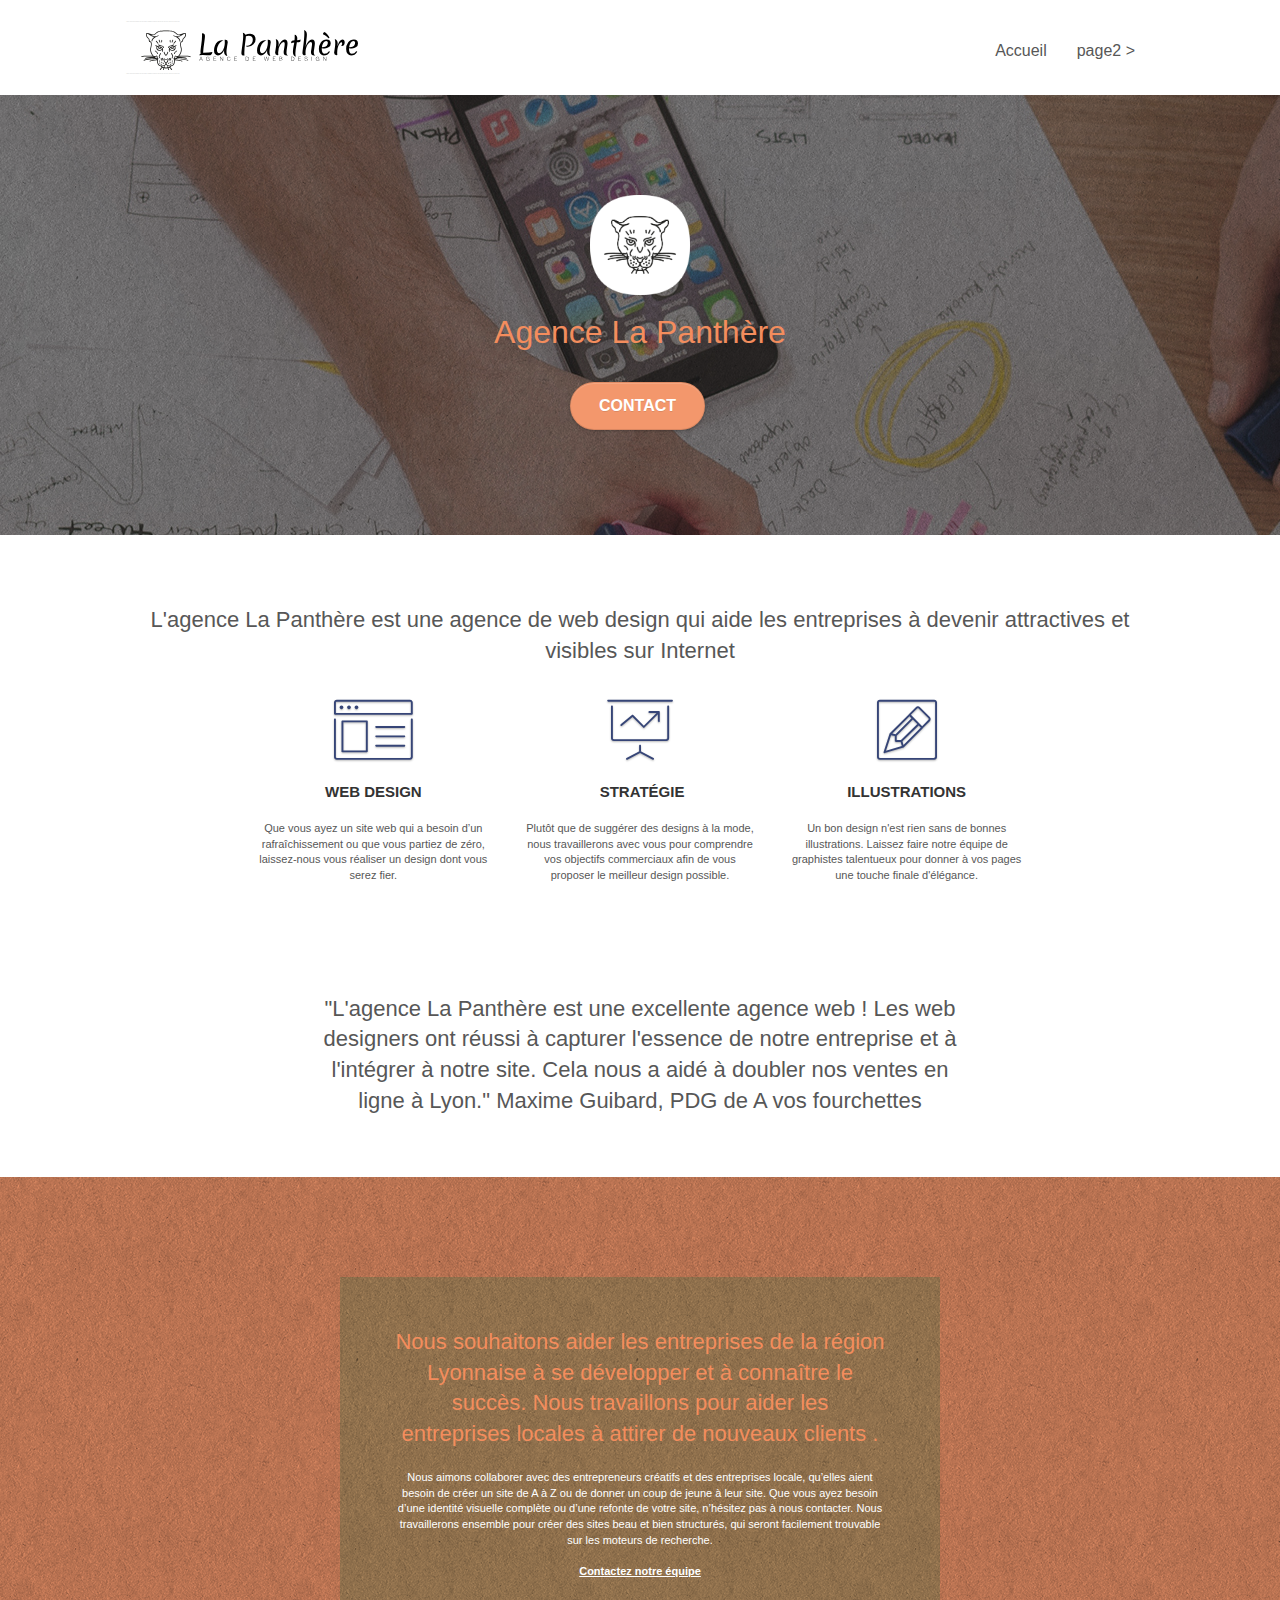
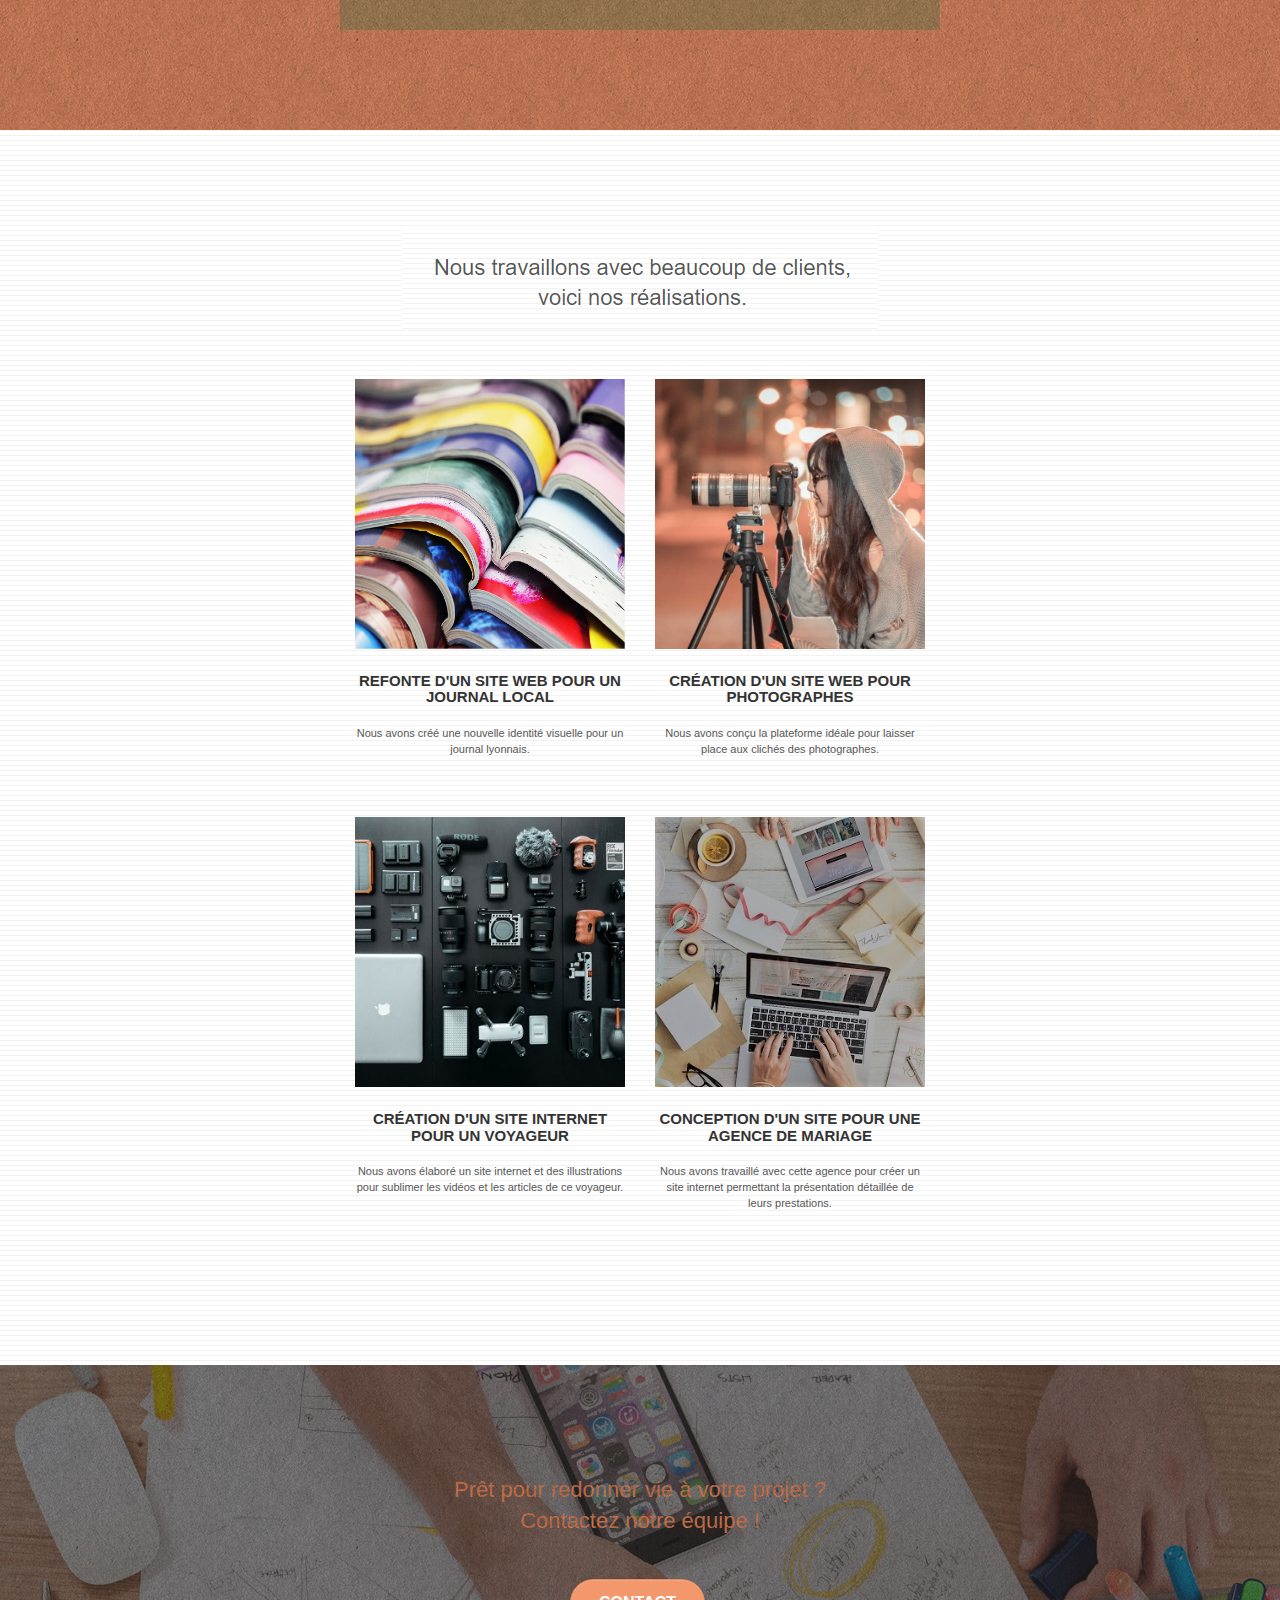
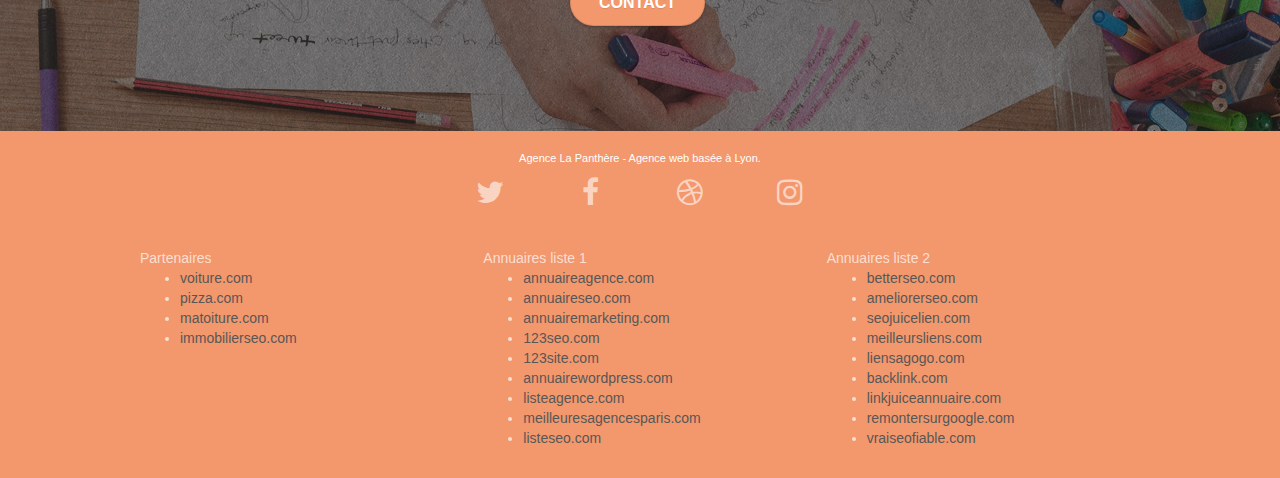
==== website/meta.html @ 82b10d83 "first commit" ====
<!DOCTYPE html>
<html lang="fr">
  <head>
    <meta charset="utf-8" />
    <meta
      name="keywords"
      content="
		agence, graphisme, design, agency, agence design, agence design lyon, ux design, webdesign
	"
    />
    <meta name="description" content="La Panthère, agence de design à Lyon. " />
    <meta
      property="og:description"
      content="La panthère, agence de design à Lyon"
    />
    <meta property="og:title" content="La panthère, agence de design" />
    <meta property="og:image" content="" />
    <meta property="og:url" content="https://lapanthere.com/" />

    <meta
      name="viewport"
      content="width=device-width, initial-scale=1.0, viewport-fit=cover"
    />
    <link rel="canonical" href="http://lapanthere.com/" />

    <link rel="shortcut icon" type="image/png" href="favicon.jpg" />

    <link rel="stylesheet" type="text/css" href="./css/bootstrap.css" />
    <link rel="stylesheet" type="text/css" href="style.css" />
    <link rel="stylesheet" type="text/css" href="./css/font-awesome.css" />
    <link rel="stylesheet" type="text/css" href="./css/et-line.css" />

    <script src="./js/jquery-2.1.0.js"></script>
    <script src="./js/bootstrap.js"></script>
    <script src="./js/blocs.js"></script>
    <script src="./js/jquery.touchSwipe.js" defer></script>
    <script src="./js/gmaps.js"></script>

    <title>La Panthère | Agence webdesign & graphisme à Lyon</title>

    <!-- Analytics -->

    <!-- Analytics END -->
  </head>
  <body>
    <!-- Principal conteneur -->
    <div class="page-container">
      <!-- bloc-0 -->
      <header class="bloc bgc-white l-bloc" id="bloc-0">
        <div class="container bloc-sm">
          <nav class="navbar row">
            <div class="navbar-header">
              <div class="keywords" style="color: #cccccc; font-size: 1px">
                Agence web à paris, stratégie web, web design, illustrations,
                design de site web, site web, web, internet, site internet, site
              </div>
              <a class="navbar-brand" href="index.html"
                ><img
                  src="img/agence-la-panthere-monochrome.svg"
                  alt="paris web design logo agence web meilleure agence"
                  height="40"
              /></a>
              <div class="keywords" style="color: #cccccc; font-size: 1px">
                Agence web à paris, stratégie web, web design, illustrations,
                design de site web, site web, web, internet, site internet, site
              </div>
              <button
                id="nav-toggle"
                type="button"
                class="ui-navbar-toggle navbar-toggle"
                data-toggle="collapse"
                data-target=".navbar-1"
              >
                <span class="sr-only">Toggle navigation</span
                ><span class="icon-bar"></span><span class="icon-bar"></span
                ><span class="icon-bar"></span>
              </button>
            </div>
            <div class="collapse navbar-collapse navbar-1 special-dropdown-nav">
              <ul class="site-navigation nav navbar-nav">
                <li>
                  <a href="index.html">Accueil</a>
                </li>
                <li></li>
                <li>
                  <a href="page2.html">page2 &gt;</a>
                </li>
              </ul>
            </div>
          </nav>
        </div>
      </header>
      <!-- bloc-0 END -->

      <!-- bloc-1-presentation -->
      <section
        class="bloc bgc-dark-slate-blue bg-banniere d-bloc bg-t-edge bloc-bg-texture texture-paper b-parallax"
        id="bloc-1-hero"
      >
        <div class="container bloc-lg">
          <div class="row tight-width-whitespace">
            <div class="col-sm-12">
              <img
                src="img/logo.png"
                class="center-block image-resize-mode"
                width="100"
                alt="Agence La Panthère, agence web paris, création logo paris"
              />
              <h1 class="text-center hero-bloc-text tc-white">
                Agence La Panthère
              </h1>
              <div class="text-center">
                <a
                  href="page2.html"
                  class="btn btn-lg btn-clean btn-rd cta-hero btn-atomic-tangerine"
                  id="cta-hero"
                  >Contact</a
                >
              </div>
            </div>
          </div>
        </div>
      </section>
      <!-- bloc-1-presentation END -->

      <!-- bloc-2-services -->
      <section class="bloc bgc-white l-bloc" id="bloc-2-services">
        <div class="container bloc-md">
          <div class="row">
            <div class="col-sm-12 text-center">
              <h2>
                L'agence La Panthère est une agence de web design qui aide les
                entreprises à devenir attractives et visibles sur Internet
              </h2>
            </div>
          </div>
          <div class="row voffset-lg med-width-whitespace">
            <div class="col-sm-4">
              <div class="text-center">
                <span
                  class="et-icon-browser sm-shadow icon-dark-slate-blue icons icon-lg"
                ></span>
              </div>
              <h3 class="mg-md text-center">Web design</h3>
              <p class="text-center">
                Que vous ayez un site web qui a besoin d&rsquo;un
                rafraîchissement ou que vous partiez de zéro, laissez-nous vous
                réaliser un design dont vous serez fier.
              </p>
            </div>
            <div class="col-sm-4">
              <div class="text-center">
                <span
                  class="et-icon-presentation sm-shadow icon-dark-slate-blue icons icon-lg"
                ></span>
              </div>
              <h3 class="mg-md text-center">&nbsp;Stratégie</h3>
              <p class="text-center">
                Plutôt que de suggérer des designs à la mode, nous travaillerons
                avec vous pour comprendre vos objectifs commerciaux afin de vous
                proposer le meilleur design possible.<br />
              </p>
            </div>
            <div class="col-sm-4">
              <div class="text-center">
                <span
                  class="et-icon-edit sm-shadow icon-dark-slate-blue icons icon-lg"
                ></span>
              </div>
              <h3 class="mg-md text-center">Illustrations</h3>
              <p class="text-center">
                Un bon design n'est rien sans de bonnes illustrations. Laissez
                faire notre équipe de graphistes talentueux pour donner à vos
                pages une touche finale d'élégance.
              </p>
            </div>
          </div>
          <div class="row voffset-lg voffset">
            <div class="col-xs-12 col-md-8 col-md-offset-2 text-center">
              <h2>
                "L'agence La Panthère est une excellente agence web ! Les web
                designers ont réussi à capturer l'essence de notre entreprise et
                à l'intégrer à notre site. Cela nous a aidé à doubler nos ventes
                en ligne à Lyon." Maxime Guibard, PDG de A vos fourchettes
              </h2>
            </div>
          </div>
        </div>
      </section>
      <!-- bloc-2-services END -->

      <!-- bloc-3-what-i-do -->
      <section
        class="bloc tc-white bgc-atomic-tangerine bg-presentation d-bloc bloc-bg-texture texture-paper b-parallax"
        id="bloc-3-what-i-do"
      >
        <div class="container bloc-lg">
          <div class="row tight-width-whitespace black-background">
            <div class="col-sm-12">
              <h2 class="mg-md text-center tc-white">
                Nous souhaitons aider les entreprises de la région Lyonnaise à
                se développer et à connaître le succès. Nous travaillons pour
                aider les entreprises locales à attirer de nouveaux clients .<br />
              </h2>
              <p class="text-center white">
                Nous aimons collaborer avec des entrepreneurs créatifs et des
                entreprises locale, qu’elles aient besoin de créer un site de A
                à Z ou de donner un coup de jeune à leur site. Que vous ayez
                besoin d’une identité visuelle complète ou d’une refonte de
                votre site, n’hésitez pas à nous contacter. Nous travaillerons
                ensemble pour créer des sites beau et bien structurés, qui
                seront facilement trouvable sur les moteurs de recherche.
                <br /><br /><a class="ltc-white bold-link" href="page2.html"
                  >Contactez notre équipe</a
                ><br />
              </p>
            </div>
          </div>
        </div>
      </section>
      <!-- bloc-3-what-i-do END -->

      <!-- bloc-4-portfolio -->
      <section
        class="bloc bgc-white bg-lines-h2-bg bg-repeat l-bloc"
        id="bloc-4-portfolio"
      >
        <div class="container bloc-lg">
          <div class="row">
            <div class="col-sm-12 text-center">
              <img
                alt="agence web, agence web paris, web design paris, stratégie web"
                src="img/title2.png"
              />
            </div>
          </div>
          <div class="row tight-width-whitespace portfolio-row">
            <div class="col-sm-6">
              <a
                href="#"
                data-lightbox="img/1.jpg"
                data-gallery-id="gallery-1"
                data-caption="Refonte d'un site web pour un journal local"
                data-frame="snapshot-lb"
                ><img
                  src="img/1.jpg"
                  alt="paris web design logo agence web meilleure agence et refonte site web journal"
                  class="img-responsive portfolio-thumb"
              /></a>
              <h3 class="mg-md text-center">
                Refonte d'un site web pour un journal local
              </h3>
              <p class="text-center">
                Nous avons créé une nouvelle identité visuelle pour un journal
                lyonnais.
              </p>
            </div>
            <div class="col-sm-6">
              <a
                href="#"
                data-lightbox="img/2.jpg"
                data-gallery-id="gallery-1"
                data-caption="Création d'un site web pour photographes"
                data-frame="snapshot-lb"
                ><img
                  src="img/2.jpg"
                  class="img-responsive portfolio-thumb"
                  alt="paris web design logo agence web meilleure agence, Création d'un site web pour photographes"
              /></a>
              <h3 class="mg-md text-center">
                Création d'un site web pour photographes
              </h3>
              <p class="text-center">
                Nous avons conçu la plateforme idéale pour laisser place aux
                clichés des photographes.
              </p>
            </div>
          </div>
          <div class="row tight-width-whitespace portfolio-row">
            <div class="col-sm-6">
              <a
                href="#"
                data-lightbox="img/3.bmp"
                data-gallery-id="gallery-1"
                data-caption="Création d'un site internet pour un voyageur"
                data-frame="snapshot-lb"
                ><img
                  src="img/3.bmp"
                  class="img-responsive portfolio-thumb"
                  alt="paris web design logo agence web meilleure agence, Création d'un site web pour voyageur"
              /></a>
              <h3 class="mg-md text-center">
                Création d'un site internet pour un voyageur
              </h3>
              <p class="text-center">
                Nous avons élaboré un site internet et des illustrations pour
                sublimer les vidéos et les articles de ce voyageur.
              </p>
            </div>
            <div class="col-sm-6">
              <a
                href="#"
                data-lightbox="img/4.bmp"
                data-gallery-id="gallery-1"
                data-caption="Conception d'un site pour une agence de mariage"
                data-frame="snapshot-lb"
                ><img
                  src="img/4.bmp"
                  class="img-responsive portfolio-thumb"
                  alt="paris web design logo agence web meilleure agence, Création d'un site web pour agence de mariage"
              /></a>
              <h3 class="mg-md text-center">
                Conception d'un site pour une agence de mariage
              </h3>
              <p class="text-center">
                Nous avons travaillé avec cette agence pour créer un site
                internet permettant la présentation détaillée de leurs
                prestations.
              </p>
            </div>
          </div>
        </div>
      </section>
      <!-- bloc-4-portfolio END -->

      <!-- bloc-5-cta -->
      <section
        class="bloc bgc-dark-slate-blue bg-banniere d-bloc bloc-bg-texture texture-paper"
        id="bloc-5-cta"
      >
        <div class="container bloc-lg">
          <div class="row">
            <h2 class="mg-md text-center tc-white">
              Prêt pour redonner vie à votre projet ?<br />Contactez notre
              équipe !
            </h2>
            <div class="col-sm-12 text-center">
              <a
                href="page2.html"
                class="btn btn-atomic-tangerine btn-clean btn-rd btn-lg cta-hero"
                >Contact</a
              >
            </div>
          </div>
        </div>
      </section>
      <!-- bloc-5-cta END -->

      <!-- Footer - bloc-8 -->
      <footer class="bloc bgc-atomic-tangerine d-bloc" id="bloc-8">
        <div class="container bloc-sm">
          <div class="row">
            <div class="col-sm-12">
              <p class="text-center white">
                Agence La Panthère - Agence web basée à Lyon.<br />
              </p>
              <div class="row row-no-gutters social">
                <div class="col-sm-3">
                  <div class="text-center">
                    <a class="social" href="index.html"
                      ><span class="fa fa-twitter icon-md"></span
                    ></a>
                  </div>
                </div>
                <div class="col-sm-3">
                  <div class="text-center">
                    <a class="social" href="index.html"
                      ><span class="fa fa-facebook icon-md"></span
                    ></a>
                  </div>
                </div>
                <div class="col-sm-3">
                  <div class="text-center">
                    <a class="social" href="index.html"
                      ><span class="fa fa-dribbble icon-md"></span
                    ></a>
                  </div>
                </div>
                <div class="col-sm-3">
                  <div class="text-center">
                    <a class="social" href="index.html"
                      ><span class="fa fa-instagram icon-md"></span
                    ></a>
                  </div>
                </div>
                <div class="keywords" style="color: #f3976c">
                  Agence web à paris, stratégie web, web design, illustrations,
                  design de site web, site web, web, internet, site internet,
                  site
                </div>
              </div>
              <div class="row">
                <div class="col-sm-4">
                  Partenaires
                  <ul>
                    <li><a href="voiture.com">voiture.com</a></li>
                    <li><a href="pizza.com">pizza.com</a></li>
                    <li><a href="matoiture.com">matoiture.com</a></li>
                    <li><a href="immobilierseo.com">immobilierseo.com</a></li>
                  </ul>
                </div>
                <div class="col-sm-4">
                  Annuaires liste 1
                  <ul>
                    <li><a href="annuaireagence.com">annuaireagence.com</a></li>
                    <li><a href="annuaireseo.com">annuaireseo.com</a></li>
                    <li>
                      <a href="annuairemarketing.com">annuairemarketing.com</a>
                    </li>
                    <li><a href="123seoture.com">123seo.com</a></li>
                    <li><a href="123site.com">123site.com</a></li>
                    <li>
                      <a href="annuairewordpress.com">annuairewordpress.com</a>
                    </li>
                    <li><a href="listeagence.com">listeagence.com</a></li>
                    <li>
                      <a href="meilleuresagencesparis.com"
                        >meilleuresagencesparis.com</a
                      >
                    </li>
                    <li><a href="listeseo.com">listeseo.com</a></li>
                  </ul>
                </div>
                <div class="col-sm-4">
                  Annuaires liste 2
                  <ul>
                    <li><a href="betterseo.com">betterseo.com</a></li>
                    <li><a href="ameliorerseo.com">ameliorerseo.com</a></li>
                    <li><a href="seojuicelien.com">seojuicelien.com</a></li>
                    <li><a href="meilleursliens.com">meilleursliens.com</a></li>
                    <li><a href="liensagogo.com">liensagogo.com</a></li>
                    <li><a href="backlink.com">backlink.com</a></li>
                    <li>
                      <a href="linkjuiceannuaire.com">linkjuiceannuaire.com</a>
                    </li>
                    <li>
                      <a href="remontersurgoogle.com">remontersurgoogle.com</a>
                    </li>
                    <li><a href="vraiseofiable.com">vraiseofiable.com</a></li>
                  </ul>
                </div>
              </div>
            </div>
          </div>
        </div>
      </footer>
      <!-- Footer - bloc-8 END -->
    </div>
    <!-- Principal conteneur END -->
  </body>
</html>
---- website/style.css ----
body {
  margin: 0;
  padding: 0;
  background: #fff;
  overflow-x: hidden;
  -webkit-font-smoothing: antialiased;
  -moz-osx-font-smoothing: grayscale;
}

a,
button {
  transition: all 0.3s ease-in-out;
  outline: none !important;
}

a:hover {
  text-decoration: none;
  cursor: pointer;
}

#page-loading-blocs-notifaction {
  position: fixed;
  top: 0;
  bottom: 0;
  width: 100%;
  z-index: 100000;
  background: #ffffff url("img/pageload-spinner.gif") no-repeat center center;
}

.bloc {
  width: 100%;
  clear: both;
  background: 50% 50% no-repeat;
  padding: 0 50px;
  -webkit-background-size: cover;
  -moz-background-size: cover;
  -o-background-size: cover;
  background-size: cover;
  position: relative;
}

.bloc .container {
  padding-left: 0;
  padding-right: 0;
}

.bloc-lg {
  padding: 100px 50px;
}

.bloc-md {
  padding: 50px;
}

.bloc-sm {
  padding: 20px 50px;
}

.bg-center,
.bg-l-edge,
.bg-r-edge,
.bg-t-edge,
.bg-b-edge,
.bg-tl-edge,
.bg-bl-edge,
.bg-tr-edge,
.bg-br-edge,
.bg-repeat {
  -webkit-background-size: auto !important;
  -moz-background-size: auto !important;
  -o-background-size: auto !important;
  background-size: auto !important;
}

.bg-repeat {
  background: repeat;
}

.bg-t-edge {
  background: top no-repeat;
}

.bloc-bg-texture::before {
  content: "";
  background-size: 2px 2px;
  position: absolute;
  top: 0;
  bottom: 0;
  left: 0;
  right: 0;
}

.texture-paper::before {
  background: url("img/texture-paper.png");
  background-size: 280px 280px;
}

.b-parallax {
  background-attachment: fixed;
}

.d-bloc {
  color: rgba(255, 255, 255, 0.7);
}

.d-bloc button:hover {
  color: rgba(255, 255, 255, 0.9);
}

.d-bloc .icon-round,
.d-bloc .icon-square,
.d-bloc .icon-rounded,
.d-bloc .icon-semi-rounded-a,
.d-bloc .icon-semi-rounded-b {
  border-color: rgba(255, 255, 255, 0.9);
}

.d-bloc .divider-h span {
  border-color: rgba(255, 255, 255, 0.2);
}

.d-bloc .a-btn,
.d-bloc .navbar a,
.d-bloc .navbar-brand,
.d-bloc a .icon-sm,
.d-bloc a .icon-md,
.d-bloc a .icon-lg,
.d-bloc a .icon-xl,
.d-bloc h1 a,
.d-bloc h2 a,
.d-bloc h3 a,
.d-bloc h4 a,
.d-bloc h5 a,
.d-bloc h6 a,
.d-bloc p a {
  color: rgba(255, 255, 255, 0.6);
}

.d-bloc .a-btn:hover,
.d-bloc .navbar a:hover,
.d-bloc .navbar-brand:hover,
.d-bloc a:hover .icon-sm,
.d-bloc a:hover .icon-md,
.d-bloc a:hover .icon-lg,
.d-bloc a:hover .icon-xl,
.d-bloc h1 a:hover,
.d-bloc h2 a:hover,
.d-bloc h3 a:hover,
.d-bloc h4 a:hover,
.d-bloc h5 a:hover,
.d-bloc h6 a:hover,
.d-bloc p a:hover {
  color: rgba(255, 255, 255, 1);
}

.d-bloc .navbar-toggle .icon-bar {
  background: rgba(255, 255, 255, 1);
}

.d-bloc .btn-wire,
.d-bloc .btn-wire:hover {
  color: rgba(255, 255, 255, 1);
  border-color: rgba(255, 255, 255, 1);
}

.d-bloc .panel {
  color: rgba(0, 0, 0, 0.5);
}

.d-bloc .panel button:hover {
  color: rgba(0, 0, 0, 0.7);
}

.d-bloc .panel icon {
  border-color: rgba(0, 0, 0, 0.7);
}

.d-bloc .panel .divider-h span {
  border-color: rgba(0, 0, 0, 0.1);
}

.d-bloc .panel .a-btn {
  color: rgba(0, 0, 0, 0.6);
}

.d-bloc .panel .a-btn:hover {
  color: rgba(0, 0, 0, 1);
}

.d-bloc .panel .btn-wire,
.d-bloc .panel .btn-wire:hover {
  color: rgba(0, 0, 0, 0.7);
  border-color: rgba(0, 0, 0, 0.3);
}

.d-bloc .panel,
.l-bloc {
  color: rgba(0, 0, 0, 0.5);
}

.d-bloc .panel button:hover,
.l-bloc button:hover {
  color: rgba(0, 0, 0, 0.7);
}

.l-bloc .icon-round,
.l-bloc .icon-square,
.l-bloc .icon-rounded,
.l-bloc .icon-semi-rounded-a,
.l-bloc .icon-semi-rounded-b {
  border-color: rgba(0, 0, 0, 0.7);
}

.d-bloc .panel .divider-h span,
.l-bloc .divider-h span {
  border-color: rgba(0, 0, 0, 0.1);
}

.d-bloc .panel .a-btn,
.l-bloc .a-btn,
.l-bloc .navbar a,
.l-bloc .navbar-brand,
.l-bloc a .icon-sm,
.l-bloc a .icon-md,
.l-bloc a .icon-lg,
.l-bloc a .icon-xl,
.l-bloc h1 a,
.l-bloc h2 a,
.l-bloc h3 a,
.l-bloc h4 a,
.l-bloc h5 a,
.l-bloc h6 a,
.l-bloc p a {
  color: rgba(0, 0, 0, 0.6);
}

.d-bloc .panel .a-btn:hover,
.l-bloc .a-btn:hover,
.l-bloc .navbar a:hover,
.l-bloc .navbar-brand:hover,
.l-bloc a:hover .icon-sm,
.l-bloc a:hover .icon-md,
.l-bloc a:hover .icon-lg,
.l-bloc a:hover .icon-xl,
.l-bloc h1 a:hover,
.l-bloc h2 a:hover,
.l-bloc h3 a:hover,
.l-bloc h4 a:hover,
.l-bloc h5 a:hover,
.l-bloc h6 a:hover,
.l-bloc p a:hover {
  color: rgba(0, 0, 0, 1);
}

.l-bloc .navbar-toggle .icon-bar {
  color: rgba(0, 0, 0, 0.6);
}

.d-bloc .panel .btn-wire,
.d-bloc .panel .btn-wire:hover,
.l-bloc .btn-wire,
.l-bloc .btn-wire:hover {
  color: rgba(0, 0, 0, 0.7);
  border-color: rgba(0, 0, 0, 0.3);
}

.voffset {
  margin-top: 30px;
}

.voffset-lg {
  margin-top: 80px;
}

.row-no-gutters {
  margin-right: 0;
  margin-left: 0;
}

.row.row-no-gutters > [class^="col-"],
.row.row-no-gutters > [class*=" col-"] {
  padding-right: 0;
  padding-left: 0;
}

#bloc-1-hero h1 {
  font-size: 32px;
}

.navbar {
  margin-bottom: 0;
  z-index: 1;
}

.navbar-brand {
  height: auto;
  padding: 3px 15px;
  font-size: 25px;
  font-weight: normal;
  font-weight: 600;
  line-height: 44px;
}

.navbar-brand img {
  max-height: 200px;
  margin: 0 5px 0 0;
  display: inline;
}

.navbar-brand img[src$="svg"] {
  min-width: 100px;
}

.nav-center .navbar-brand img {
  margin: 0;
}

.navbar .nav {
  padding-top: 2px;
  margin-right: -16px;
  float: right;
  z-index: 1;
}

.nav > li {
  float: left;
  margin-top: 4px;
  font-size: 16px;
}

.navbar-nav .open .dropdown-menu > li > a {
  text-align: inherit;
}

.nav > li a:hover,
.nav > li a:focus {
  background: transparent;
}

.navbar-toggle {
  margin: 10px 10px 0 0;
  border: 0px;
}

.navbar-toggle:hover {
  background: transparent !important;
}

.navbar-toggle .icon-bar {
  background-color: rgba(0, 0, 0, 0.5);
  width: 26px;
}

.nav-invert .navbar .nav {
  float: left;
}

.nav-invert .navbar-header,
.nav-invert .navbar-brand {
  float: right;
  position: relative;
  z-index: 2;
}

@media (min-width: 768px) {
  .site-navigation {
    position: absolute;
    top: 50%;
    right: 20px;
    transform: translate(0, -50%);
    -webkit-transform: translateY(-50%);
  }
  .nav > li .dropdown-menu a,
  .nav > li .dropdown-menu a:hover {
    color: #484848;
  }
  .nav-invert .site-navigation {
    left: 0;
    right: 0;
  }
  .nav-center {
    text-align: center;
  }
  .nav-center .navbar-header {
    width: 100%;
  }
  .nav-center .navbar-header,
  .nav-center .navbar-brand,
  .nav-center .nav > li {
    float: none;
    display: inline-block;
  }
  .nav-center .site-navigation {
    position: relative;
    width: 100%;
    right: 0;
    margin-right: 0px;
    margin-top: 20px;
  }
  .nav-center.mini-nav .navbar-toggle {
    float: none;
    margin: 10px auto 0;
  }
}

.nav > li > .dropdown a {
  background: none !important;
  display: block;
  padding: 14px 15px;
}

nav .caret {
  margin: 0 5px;
}

.dropdown-menu .dropdown-menu {
  top: -8px;
  left: 100%;
}

.dropdown-menu .dropmenu-flow-right {
  top: 100%;
  left: 0;
  margin-left: -1px;
  border-top-left-radius: 0;
  border-top-right-radius: 0;
}

.dropdown-menu .dropdown span {
  border: 4px solid black;
  border-top-color: transparent;
  border-right-color: transparent;
  border-bottom-color: transparent;
  margin: 6px -5px 0 0 !important;
  float: right;
}

.mg-md {
  margin-top: 10px;
  margin-bottom: 20px;
}

.mg-lg {
  margin-top: 10px;
  margin-bottom: 40px;
}

.btn {
  margin: 0 5px 5px 0;
}

.btn.pull-right {
  margin: 0 0 5px 5px;
}

.btn-d,
.btn-d:hover,
.btn-d:focus {
  color: #fff;
  background: rgba(0, 0, 0, 0.3);
}

button {
  outline: none !important;
}

.btn-rd {
  border-radius: 40px;
}

.btn-clean {
  border: 1px solid rgba(0, 0, 0, 0.08);
  border-bottom-color: rgba(0, 0, 0, 0.1);
  text-shadow: 0 1px 0 rgba(0, 0, 1, 0.1);
  box-shadow: 0 1px 3px rgba(0, 0, 1, 0.25),
    inset 0 1px 0 0 rgba(255, 255, 255, 0.15);
}

.icon-md {
  font-size: 30px !important;
}

.icon-lg {
  font-size: 60px !important;
}

.sm-shadow {
  text-shadow: 0 1px 2px rgba(0, 0, 0, 0.3);
}

.panel-sq,
.panel-sq .panel-heading,
.panel-sq .panel-footer {
  border-radius: 0;
}

.panel-rd {
  border-radius: 30px;
}

.panel-rd .panel-heading {
  border-radius: 29px 29px 0 0;
}

.panel-rd .panel-footer {
  border-radius: 0 0 29px 29px;
}

.form-control {
  border-color: rgba(0, 0, 0, 0.1);
  box-shadow: none;
}

.scrollToTop {
  width: 40px;
  height: 40px;
  position: fixed;
  bottom: 20px;
  right: 20px;
  opacity: 0;
  z-index: 500;
  transition: all 0.3s ease-in-out;
}

.scrollToTop span {
  margin-top: 6px;
}

.showScrollTop {
  font-size: 14px;
  opacity: 1;
}

a[data-lightbox] {
  position: relative;
  display: block;
  text-align: center;
}

a[data-lightbox]:hover::before {
  content: "+";
  font-family: "HelveticaNeue-Light", "Helvetica Neue Light", "Helvetica Neue",
    Helvetica, Arial;
  font-size: 32px;
  width: 50px;
  height: 50px;
  margin-left: -25px;
  border-radius: 50%;
  background: rgba(0, 0, 0, 0.6);
  color: #fff;
  font-weight: 100;
  z-index: 1;
  position: absolute;
  top: 50%;
  transform: translateY(-50%);
  -webkit-transform: translateY(-50%);
}

a[data-lightbox]:hover img {
  opacity: 0.6;
  -webkit-animation-fill-mode: none;
  animation-fill-mode: none;
}

#lightbox-modal {
  display: flex;
  align-items: center;
}

#lightbox-modal .modal-dialog {
  width: 90%;
  max-width: 900px;
  margin: 0 auto 0;
}

#lightbox-modal .modal-dialog img {
  max-height: 90vh;
  margin: 0 auto;
}

.lightbox-caption {
  padding: 20px;
  color: #fff;
  background: rgba(0, 0, 0, 0.5);
  position: absolute;
  left: 15px;
  right: 15px;
  bottom: 5px;
}

.close-lightbox {
  color: #fff;
  font-size: 30px;
  position: absolute;
  top: 20px;
  right: 20px;
  z-index: 20;
  background: rgba(0, 0, 0, 0.5);
  border: none;
  line-height: 30px;
  padding: 0 9px 5px;
  opacity: 0.3;
}

.close-lightbox:hover,
.next-lightbox:hover,
.prev-lightbox:hover {
  opacity: 1;
  color: #fff;
}

.next-lightbox,
.prev-lightbox {
  font-size: 20px;
  color: rgba(255, 255, 255, 0.9);
  background: rgba(0, 0, 0, 0.5);
  transition: all 0.2s ease-in-out;
  position: absolute;
  top: 45%;
  z-index: 1;
  opacity: 0.4;
}

.next-lightbox {
  padding: 6px 8px 1px 13px;
  right: 25px;
}

.prev-lightbox {
  padding: 6px 13px 1px 10px;
  left: 25px;
}

.snapshot-lb .modal-body {
  padding-bottom: 45px;
}

.snapshot-lb .lightbox-caption {
  padding: 0;
  color: rgba(0, 0, 0, 0.5);
  background: none;
}

h1,
h2,
h3,
h4,
h5,
h6,
p,
label,
.btn,
a {
  font-family: "helvetica";
  font-weight: 400;
  color: #575757 !important;
}

.container {
  max-width: 1000px;
}

.hero-bloc-text {
  font-size: 38px;
}

.hero-bloc-text-sub {
  font-size: 36px;
}

.statement-bloc-text {
  line-height: 26px;
  font-style: italic;
  font-size: 20px;
  text-align: center;
  font-weight: lighter;
  max-width: 520px;
  margin: auto auto auto auto;
}

p {
  font-size: 11px;
}

.tight-width-whitespace {
  max-width: 600px;
  margin: auto auto auto auto;
}

.h1 {
  font-size: 20px;
  font-family: "Open Sans";
}

.cta-hero {
  margin-top: 22px;
  color: #ffffff !important;
  text-transform: uppercase;
  padding: 12px 28px 12px 28px;
  font-size: 16px;
  font-weight: 700;
}

.social {
  max-width: 400px;
  margin: auto auto auto auto;
}

h2 {
  font-size: 22px;
  line-height: 1.4em;
}

h3 {
  font-size: 15px;
  text-transform: uppercase;
  font-weight: 700;
  color: #333333 !important;
}

.med-width-whitespace {
  max-width: 800px;
  margin: auto auto auto auto;
  box-shadow: 0px 0px 0px #000000;
}

h1 {
  color: #333333 !important;
}

h4 {
  color: #333333 !important;
}

.icons {
  margin-bottom: 14px;
  margin-top: 24px;
}

.white {
  color: #ffffff !important;
}

.portfolio-thumb {
  margin-bottom: 24px;
}

.portfolio-row {
  margin-bottom: 44px;
  margin-top: 50px;
}

.avatar {
  box-shadow: 0px 4px 9px rgba(0, 0, 0, 0.3);
}

.black-background {
  background-color: rgba(165, 147, 99, 0.7);
  padding: 40px 40px 40px 40px;
}

.bold-link {
  font-weight: 900;
  text-decoration: underline !important;
}

.bgc-white {
  background-color: #ffffff;
}

.bgc-dark-slate-blue {
  background-color: #364577;
}

.bgc-atomic-tangerine {
  background-color: #f3976c;
}

.tc-white {
  color: #f38d5d !important;
}

.btn-atomic-tangerine {
  background: #f3976c;
  color: #ffffff !important;
}

.btn-atomic-tangerine:hover {
  background: #c27956 !important;
  color: #ffffff !important;
}

.ltc-white {
  color: #ffffff !important;
}

.ltc-white:hover {
  color: #cccccc !important;
}

.ltc-atomic-tangerine {
  color: #f3976c !important;
}

.ltc-atomic-tangerine:hover {
  color: #c27956 !important;
}

.icon-dark-slate-blue {
  color: #364577 !important;
  border-color: #364577 !important;
}

.bg-dots-bg {
  background-image: url("img/dots-bg.png");
}

.bg-lines-h2-bg {
  background-image: url("img/lines-h2-bg.png");
}

.bg-banniere {
  background-image: url("img/agence-la-panthere.jpg");
}

.bg-presentation {
  background-image: url("img/image-de-presentation.bmp");
}

@media (max-width: 1024px) {
  .bloc {
    padding-left: 20px;
    padding-right: 20px;
  }
  .bloc.full-width-bloc,
  .bloc-tile-2.full-width-bloc .container,
  .bloc-tile-3.full-width-bloc .container,
  .bloc-tile-4.full-width-bloc .container {
    padding-left: 0;
    padding-right: 0;
  }
}

@media (max-width: 992px) and (min-width: 768px) {
  .navbar .nav {
    max-width: 80%;
  }
  .nav-center.navbar .nav {
    max-width: 100%;
  }
}

@media only screen and (min-device-width: 768px) and (max-device-width: 1024px) and (orientation: landscape) {
  .b-parallax {
    background-attachment: scroll;
  }
}

@media only screen and (min-device-width: 1024px) and (max-device-width: 1366px) and (-webkit-min-device-pixel-ratio: 1.5) {
  .b-parallax {
    background-attachment: scroll;
  }
}

@media (max-width: 991px) {
  .container {
    width: 100%;
  }
  .b-parallax {
    background-attachment: scroll;
  }
  .page-container,
  #hero-bloc {
    overflow-x: hidden;
    position: relative;
  }
  .bloc {
    padding-left: constant(safe-area-inset-left);
    padding-right: constant(safe-area-inset-right);
  }
  .bloc-group,
  .bloc-group .bloc {
    display: block;
    width: 100%;
  }
  .bloc-fill-screen .fill-bloc-top-edge,
  .bloc-fill-screen .fill-bloc-bottom-edge {
    padding: 0 20px;
    padding-left: constant(safe-area-inset-left);
    padding-right: constant(safe-area-inset-right);
  }
}

@media (max-width: 767px) {
  .page-container {
    overflow-x: hidden;
    position: relative;
  }
  h1,
  h2,
  h3,
  h4,
  h5,
  h6,
  p,
  #disqus_thread {
    padding-left: 10px !important;
    padding-right: 10px !important;
  }
  .b-parallax {
    background-attachment: scroll;
  }
  .navbar .nav {
    padding-top: 0;
    border-top: 1px solid rgba(0, 0, 0, 0.2);
    float: none !important;
  }
  .navbar.row {
    margin-left: 0;
    margin-right: 0;
  }
  .site-navigation {
    position: inherit;
    transform: none;
    -webkit-transform: none;
    -ms-transform: none;
  }
  .nav > li {
    margin-top: 0;
    border-bottom: 1px solid rgba(0, 0, 0, 0.1);
    background: rgba(0, 0, 0, 0.05);
    text-align: left;
    padding-left: 15px;
    width: 100%;
  }
  .nav > li:hover {
    background: rgba(0, 0, 0, 0.08);
  }
  .dropdown .dropdown a .caret {
    float: none;
    margin: 5px 0 0 10px !important;
    border: 4px solid black;
    border-bottom-color: transparent;
    border-right-color: transparent;
    border-left-color: transparent;
  }
  #hero-bloc .navbar .nav {
    background: rgba(0, 0, 0, 0.8);
  }
  #hero-bloc .navbar .nav a {
    color: rgba(255, 255, 255, 0.6);
  }
  .hero {
    padding: 50px 0;
  }
  .hero-nav {
    left: -1px;
    right: -1px;
  }
  .navbar-collapse {
    padding: 0;
    overflow-x: hidden;
    -webkit-box-shadow: none;
    box-shadow: none;
  }
  .navbar-brand img {
    max-height: 40px;
    width: auto;
  }
  .nav-invert .navbar-header {
    float: none;
    width: 100%;
  }
  .nav-invert .navbar-toggle {
    float: left;
    margin-left: 10px;
  }
  .bloc {
    padding-left: 0;
    padding-right: 0;
  }
  .bloc-xxl,
  .bloc-xl,
  .bloc-lg {
    padding: 40px 0;
  }
  .bloc-sm,
  .bloc-md {
    padding-left: 0;
    padding-right: 0;
  }
  .bloc-tile-2 .container,
  .bloc-tile-3 .container,
  .bloc-tile-4 .container,
  .bloc-fill-screen .fill-bloc-top-edge,
  .bloc-fill-screen .fill-bloc-bottom-edge {
    padding-left: 0;
    padding-right: 0;
  }
  .a-block {
    padding: 0 10px;
  }
  .btn-dwn {
    display: none;
  }
  .voffset {
    margin-top: 5px;
  }
  .voffset-md {
    margin-top: 20px;
  }
  .voffset-lg {
    margin-top: 30px;
  }
  form {
    padding: 5px;
  }
  .close-lightbox {
    display: inline-block;
  }
  .blocsapp-device-iphone5 {
    background-size: 216px 425px;
    padding-top: 60px;
    width: 216px;
    height: 425px;
  }
  .blocsapp-device-iphone5 img {
    width: 180px;
    height: 320px;
  }
}

@media (max-width: 400px) {
  .bloc {
    padding-left: 0;
    padding-right: 0;
  }
}

@media (max-width: 767px) {
  .bloc-mob-center-text {
    text-align: center;
  }
}
---- website/css/et-line.css ----
@font-face {
    font-family: et-line;
    src: url(../fonts/et-line.eot);
    src: url(../fonts/et-line.eot?#iefix) format('embedded-opentype'), url(../fonts/et-line.woff) format('woff'), url(../fonts/et-line.ttf) format('truetype'), url(../fonts/et-line.svg#et-line) format('svg');
    font-weight: 400;
    font-style: normal
}

.et-icon-adjustments,
.et-icon-alarmclock,
.et-icon-anchor,
.et-icon-aperture,
.et-icon-attachment,
.et-icon-bargraph,
.et-icon-basket,
.et-icon-beaker,
.et-icon-bike,
.et-icon-book-open,
.et-icon-briefcase,
.et-icon-browser,
.et-icon-calendar,
.et-icon-camera,
.et-icon-caution,
.et-icon-chat,
.et-icon-circle-compass,
.et-icon-clipboard,
.et-icon-clock,
.et-icon-cloud,
.et-icon-compass,
.et-icon-desktop,
.et-icon-dial,
.et-icon-document,
.et-icon-documents,
.et-icon-download,
.et-icon-dribbble,
.et-icon-edit,
.et-icon-envelope,
.et-icon-expand,
.et-icon-facebook,
.et-icon-flag,
.et-icon-focus,
.et-icon-gears,
.et-icon-genius,
.et-icon-gift,
.et-icon-global,
.et-icon-globe,
.et-icon-googleplus,
.et-icon-grid,
.et-icon-happy,
.et-icon-hazardous,
.et-icon-heart,
.et-icon-hotairballoon,
.et-icon-hourglass,
.et-icon-key,
.et-icon-laptop,
.et-icon-layers,
.et-icon-lifesaver,
.et-icon-lightbulb,
.et-icon-linegraph,
.et-icon-linkedin,
.et-icon-lock,
.et-icon-magnifying-glass,
.et-icon-map,
.et-icon-map-pin,
.et-icon-megaphone,
.et-icon-mic,
.et-icon-mobile,
.et-icon-newspaper,
.et-icon-notebook,
.et-icon-paintbrush,
.et-icon-paperclip,
.et-icon-pencil,
.et-icon-phone,
.et-icon-picture,
.et-icon-pictures,
.et-icon-piechart,
.et-icon-presentation,
.et-icon-pricetags,
.et-icon-printer,
.et-icon-profile-female,
.et-icon-profile-male,
.et-icon-puzzle,
.et-icon-quote,
.et-icon-recycle,
.et-icon-refresh,
.et-icon-ribbon,
.et-icon-rss,
.et-icon-sad,
.et-icon-scissors,
.et-icon-scope,
.et-icon-search,
.et-icon-shield,
.et-icon-speedometer,
.et-icon-strategy,
.et-icon-streetsign,
.et-icon-tablet,
.et-icon-target,
.et-icon-telescope,
.et-icon-toolbox,
.et-icon-tools,
.et-icon-tools-2,
.et-icon-trophy,
.et-icon-tumblr,
.et-icon-twitter,
.et-icon-upload,
.et-icon-video,
.et-icon-wallet,
.et-icon-wine {
    font-family: et-line;
    speak: none;
    font-style: normal;
    font-weight: 400;
    font-variant: normal;
    text-transform: none;
    line-height: 1;
    -webkit-font-smoothing: antialiased;
    -moz-osx-font-smoothing: grayscale;
    display: inline-block
}

.et-icon-mobile:before {
    content: "\e000"
}

.et-icon-laptop:before {
    content: "\e001"
}

.et-icon-desktop:before {
    content: "\e002"
}

.et-icon-tablet:before {
    content: "\e003"
}

.et-icon-phone:before {
    content: "\e004"
}

.et-icon-document:before {
    content: "\e005"
}

.et-icon-documents:before {
    content: "\e006"
}

.et-icon-search:before {
    content: "\e007"
}

.et-icon-clipboard:before {
    content: "\e008"
}

.et-icon-newspaper:before {
    content: "\e009"
}

.et-icon-notebook:before {
    content: "\e00a"
}

.et-icon-book-open:before {
    content: "\e00b"
}

.et-icon-browser:before {
    content: "\e00c"
}

.et-icon-calendar:before {
    content: "\e00d"
}

.et-icon-presentation:before {
    content: "\e00e"
}

.et-icon-picture:before {
    content: "\e00f"
}

.et-icon-pictures:before {
    content: "\e010"
}

.et-icon-video:before {
    content: "\e011"
}

.et-icon-camera:before {
    content: "\e012"
}

.et-icon-printer:before {
    content: "\e013"
}

.et-icon-toolbox:before {
    content: "\e014"
}

.et-icon-briefcase:before {
    content: "\e015"
}

.et-icon-wallet:before {
    content: "\e016"
}

.et-icon-gift:before {
    content: "\e017"
}

.et-icon-bargraph:before {
    content: "\e018"
}

.et-icon-grid:before {
    content: "\e019"
}

.et-icon-expand:before {
    content: "\e01a"
}

.et-icon-focus:before {
    content: "\e01b"
}

.et-icon-edit:before {
    content: "\e01c"
}

.et-icon-adjustments:before {
    content: "\e01d"
}

.et-icon-ribbon:before {
    content: "\e01e"
}

.et-icon-hourglass:before {
    content: "\e01f"
}

.et-icon-lock:before {
    content: "\e020"
}

.et-icon-megaphone:before {
    content: "\e021"
}

.et-icon-shield:before {
    content: "\e022"
}

.et-icon-trophy:before {
    content: "\e023"
}

.et-icon-flag:before {
    content: "\e024"
}

.et-icon-map:before {
    content: "\e025"
}

.et-icon-puzzle:before {
    content: "\e026"
}

.et-icon-basket:before {
    content: "\e027"
}

.et-icon-envelope:before {
    content: "\e028"
}

.et-icon-streetsign:before {
    content: "\e029"
}

.et-icon-telescope:before {
    content: "\e02a"
}

.et-icon-gears:before {
    content: "\e02b"
}

.et-icon-key:before {
    content: "\e02c"
}

.et-icon-paperclip:before {
    content: "\e02d"
}

.et-icon-attachment:before {
    content: "\e02e"
}

.et-icon-pricetags:before {
    content: "\e02f"
}

.et-icon-lightbulb:before {
    content: "\e030"
}

.et-icon-layers:before {
    content: "\e031"
}

.et-icon-pencil:before {
    content: "\e032"
}

.et-icon-tools:before {
    content: "\e033"
}

.et-icon-tools-2:before {
    content: "\e034"
}

.et-icon-scissors:before {
    content: "\e035"
}

.et-icon-paintbrush:before {
    content: "\e036"
}

.et-icon-magnifying-glass:before {
    content: "\e037"
}

.et-icon-circle-compass:before {
    content: "\e038"
}

.et-icon-linegraph:before {
    content: "\e039"
}

.et-icon-mic:before {
    content: "\e03a"
}

.et-icon-strategy:before {
    content: "\e03b"
}

.et-icon-beaker:before {
    content: "\e03c"
}

.et-icon-caution:before {
    content: "\e03d"
}

.et-icon-recycle:before {
    content: "\e03e"
}

.et-icon-anchor:before {
    content: "\e03f"
}

.et-icon-profile-male:before {
    content: "\e040"
}

.et-icon-profile-female:before {
    content: "\e041"
}

.et-icon-bike:before {
    content: "\e042"
}

.et-icon-wine:before {
    content: "\e043"
}

.et-icon-hotairballoon:before {
    content: "\e044"
}

.et-icon-globe:before {
    content: "\e045"
}

.et-icon-genius:before {
    content: "\e046"
}

.et-icon-map-pin:before {
    content: "\e047"
}

.et-icon-dial:before {
    content: "\e048"
}

.et-icon-chat:before {
    content: "\e049"
}

.et-icon-heart:before {
    content: "\e04a"
}

.et-icon-cloud:before {
    content: "\e04b"
}

.et-icon-upload:before {
    content: "\e04c"
}

.et-icon-download:before {
    content: "\e04d"
}

.et-icon-target:before {
    content: "\e04e"
}

.et-icon-hazardous:before {
    content: "\e04f"
}

.et-icon-piechart:before {
    content: "\e050"
}

.et-icon-speedometer:before {
    content: "\e051"
}

.et-icon-global:before {
    content: "\e052"
}

.et-icon-compass:before {
    content: "\e053"
}

.et-icon-lifesaver:before {
    content: "\e054"
}

.et-icon-clock:before {
    content: "\e055"
}

.et-icon-aperture:before {
    content: "\e056"
}

.et-icon-quote:before {
    content: "\e057"
}

.et-icon-scope:before {
    content: "\e058"
}

.et-icon-alarmclock:before {
    content: "\e059"
}

.et-icon-refresh:before {
    content: "\e05a"
}

.et-icon-happy:before {
    content: "\e05b"
}

.et-icon-sad:before {
    content: "\e05c"
}

.et-icon-facebook:before {
    content: "\e05d"
}

.et-icon-twitter:before {
    content: "\e05e"
}

.et-icon-googleplus:before {
    content: "\e05f"
}

.et-icon-rss:before {
    content: "\e060"
}

.et-icon-tumblr:before {
    content: "\e061"
}

.et-icon-linkedin:before {
    content: "\e062"
}

.et-icon-dribbble:before {
    content: "\e063"
}
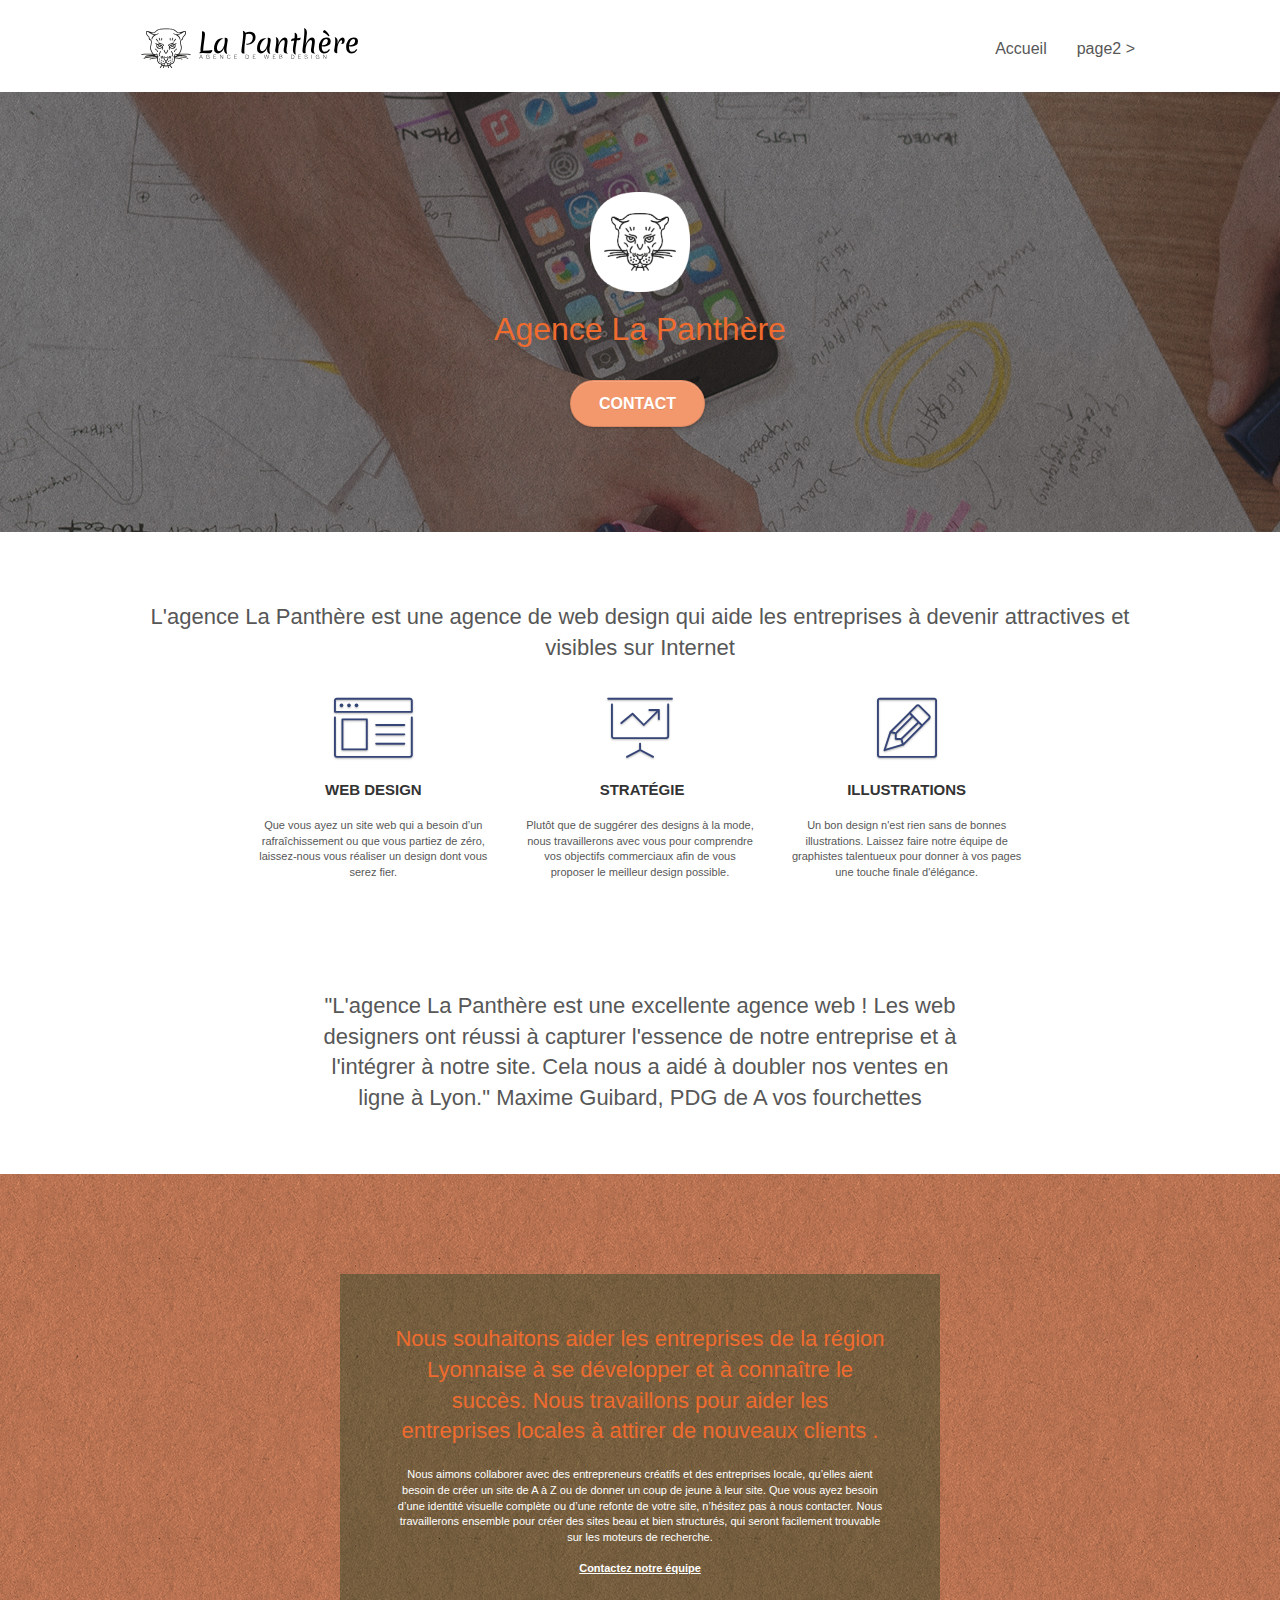
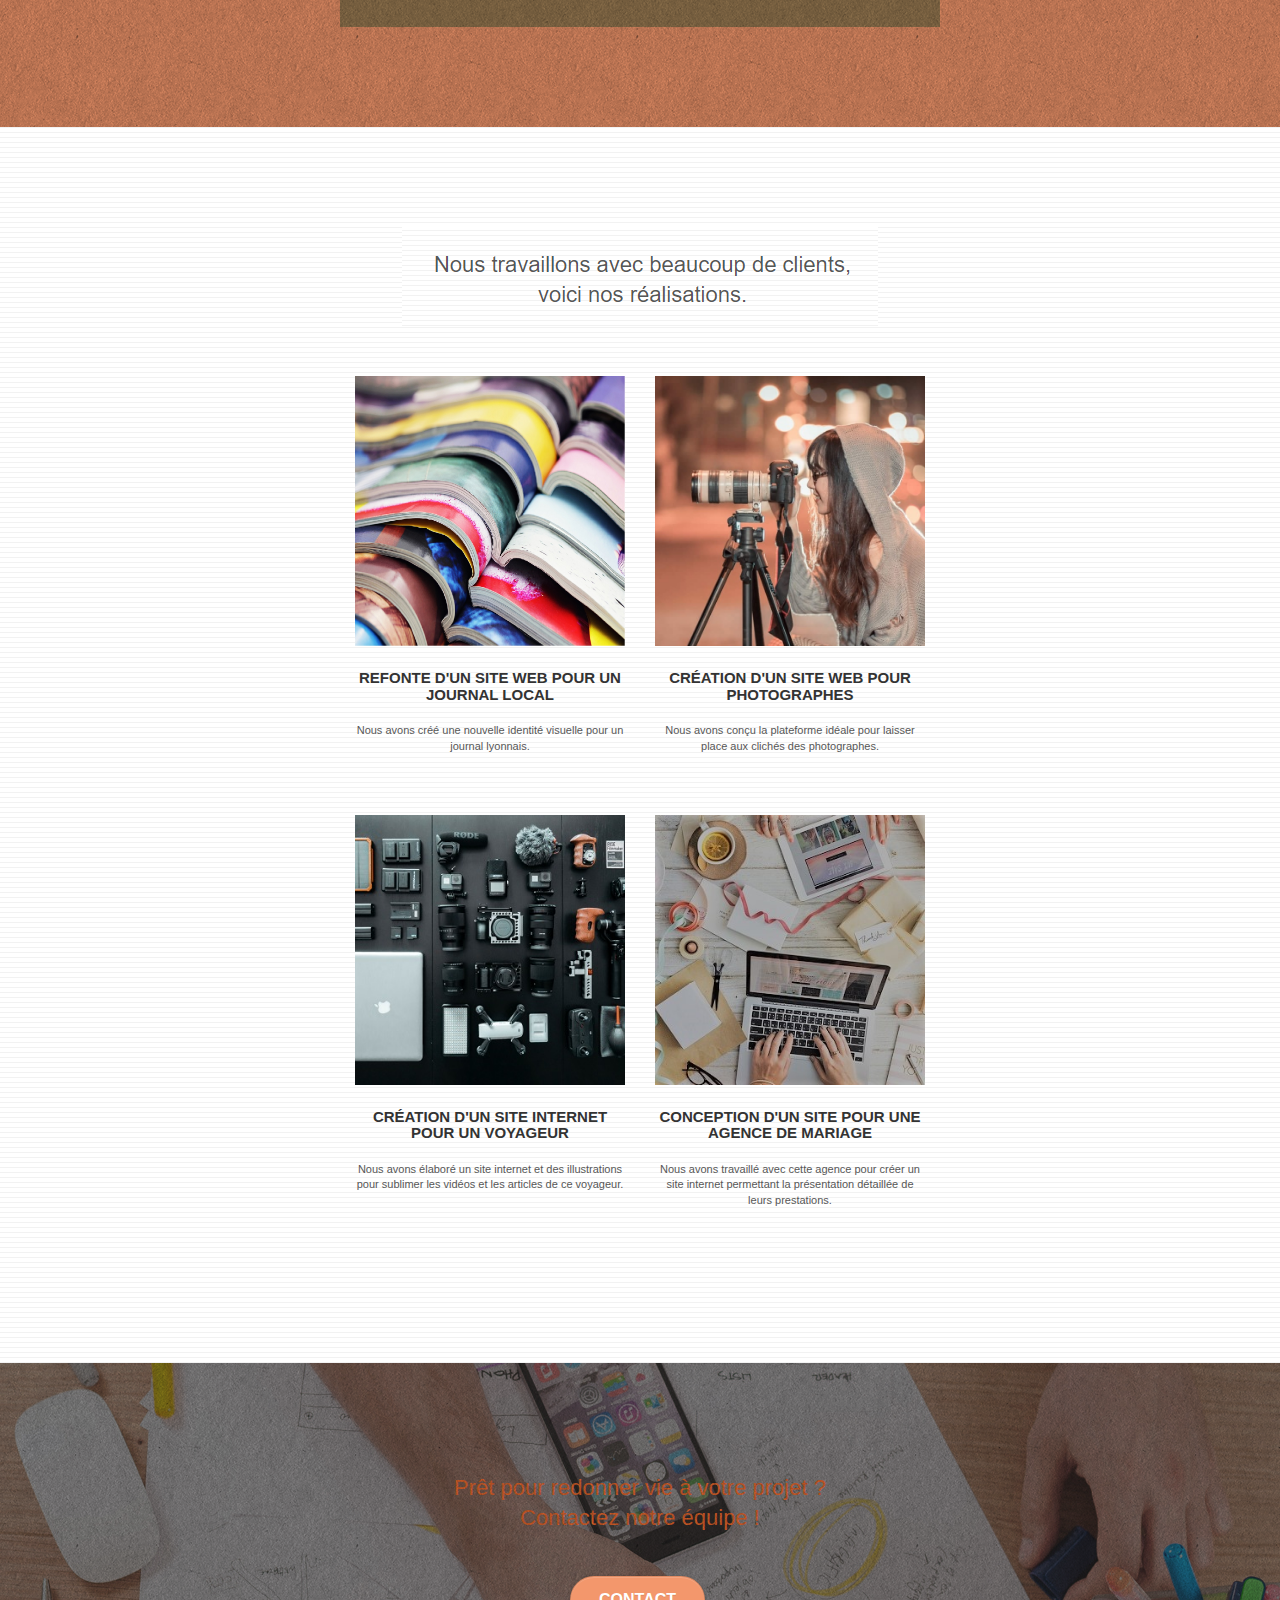
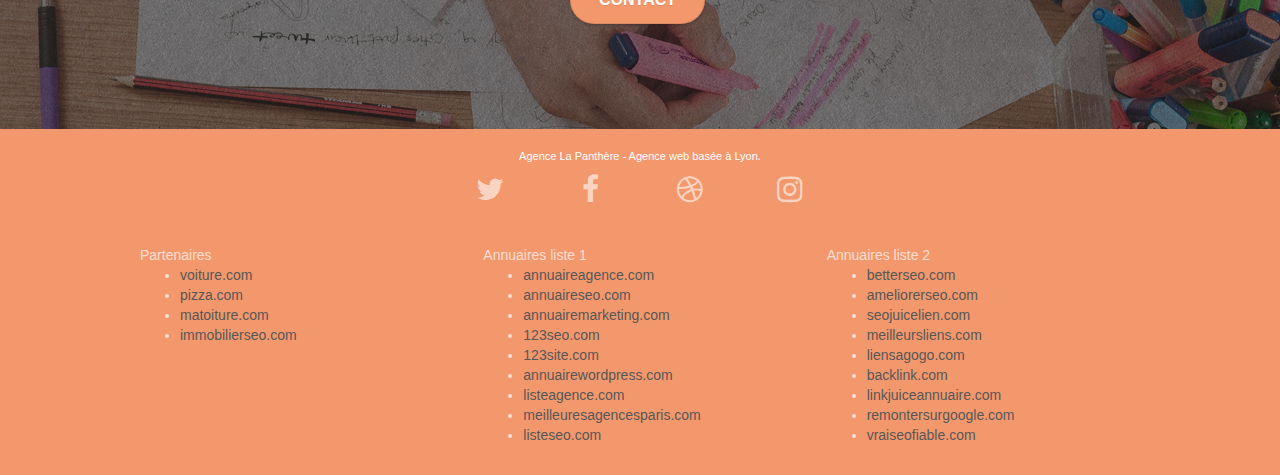
==== commit c04dc913: "replacing JS libraries with CDNs" ====
--- a/website/meta.html
+++ b/website/meta.html
@@ -14,8 +14,9 @@
       content="La panthère, agence de design à Lyon"
     />
     <meta property="og:title" content="La panthère, agence de design" />
-    <meta property="og:image" content="" />
-    <meta property="og:url" content="https://lapanthere.com/" />
+    <meta property="og:image" content="favicon.jpg" />
+    <meta property="og:url" content="https://lapantherelyon.com/" />
+    <meta property="og:type" content="website" />
 
     <meta
       name="viewport"
@@ -50,20 +51,13 @@
         <div class="container bloc-sm">
           <nav class="navbar row">
             <div class="navbar-header">
-              <div class="keywords" style="color: #cccccc; font-size: 1px">
-                Agence web à paris, stratégie web, web design, illustrations,
-                design de site web, site web, web, internet, site internet, site
-              </div>
               <a class="navbar-brand" href="index.html"
                 ><img
                   src="img/agence-la-panthere-monochrome.svg"
                   alt="paris web design logo agence web meilleure agence"
                   height="40"
               /></a>
-              <div class="keywords" style="color: #cccccc; font-size: 1px">
-                Agence web à paris, stratégie web, web design, illustrations,
-                design de site web, site web, web, internet, site internet, site
-              </div>
+
               <button
                 id="nav-toggle"
                 type="button"
--- a/website/style.css
+++ b/website/style.css
@@ -755,7 +755,7 @@
 }
 
 .black-background {
-  background-color: rgba(165, 147, 99, 0.7);
+  background-color: rgba(133, 118, 77, 0.8);
   padding: 40px 40px 40px 40px;
 }
 
@@ -777,7 +777,7 @@
 }
 
 .tc-white {
-  color: #f38d5d !important;
+  color: #ef6b2e !important;
 }
 
 .btn-atomic-tangerine {
@@ -1042,3 +1042,8 @@
     text-align: center;
   }
 }
+
+#showcase {
+  padding: 2rem;
+  background: rgba(0, 0, 0, 0.35);
+}
